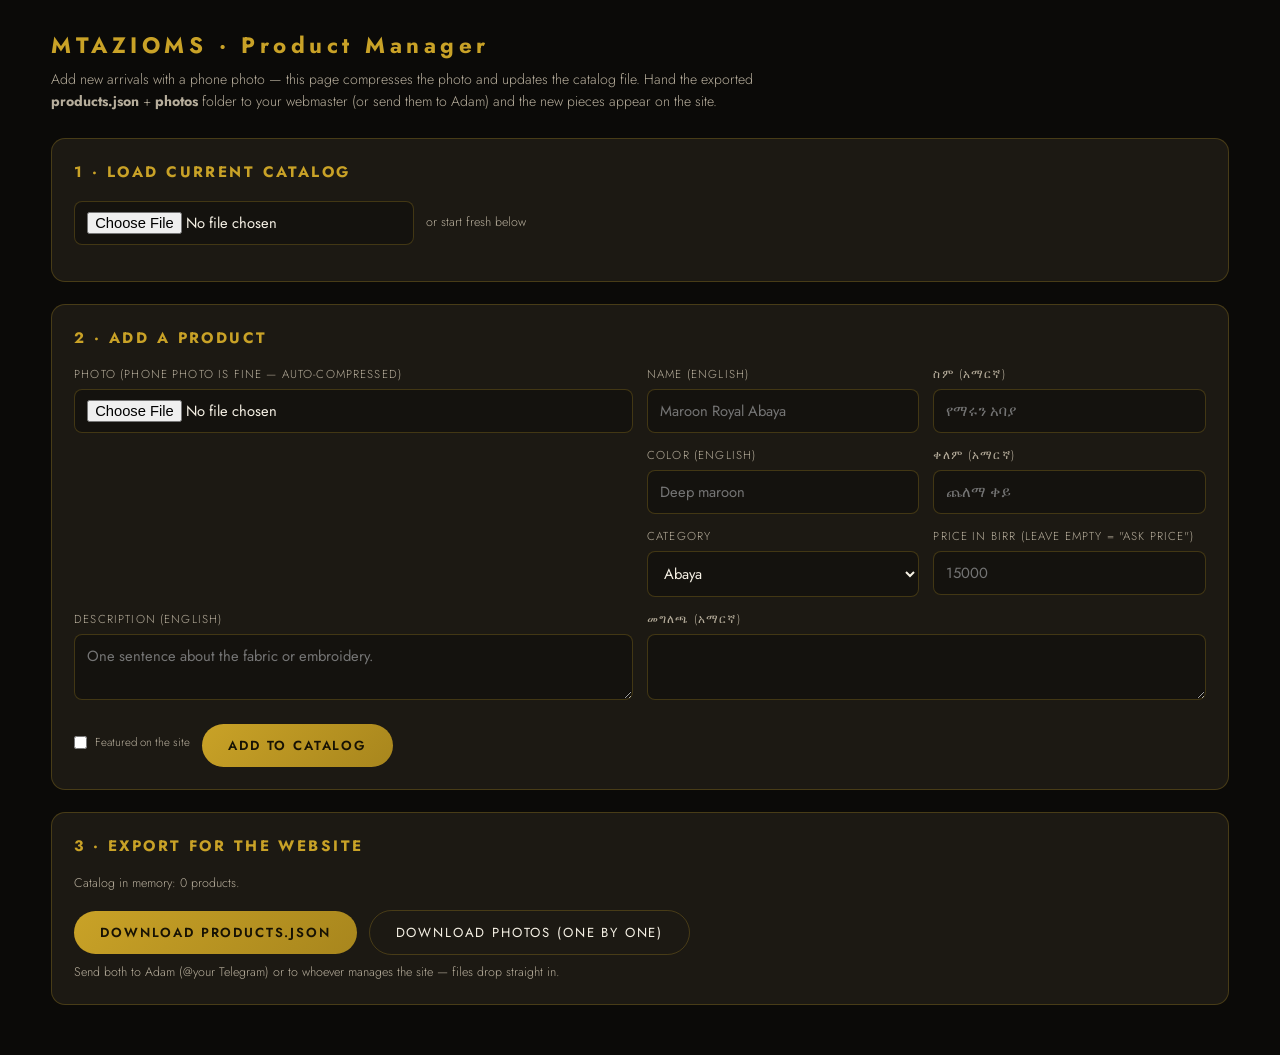
==== admin.html @ db23b422 "MTAZIOMS ABAYAS catalog: bilingual products, cart-to-WhatsApp, admin tool" ====
<!DOCTYPE html>
<html lang="en">
<head>
<meta charset="UTF-8">
<meta name="viewport" content="width=device-width, initial-scale=1.0">
<title>MTAZIOMS — Product Manager</title>
<meta name="robots" content="noindex,nofollow">
<link rel="icon" type="image/png" href="assets/img/favicon.png">
<link href="https://fonts.googleapis.com/css2?family=Jost:wght@300;400;500;600&display=swap" rel="stylesheet">
<style>
:root { --black:#0b0a08; --panel:#1c1913; --gold:#c9a227; --ivory:#f6f1e5; --dim:#b7ae9c; --line:rgba(201,162,39,.25); }
* { margin:0; padding:0; box-sizing:border-box; }
body { background:var(--black); color:var(--ivory); font-family:'Jost',sans-serif; font-weight:300; line-height:1.55; padding:28px 4%; }
h1 { font-size:1.4rem; letter-spacing:.2em; color:var(--gold); }
.sub { color:var(--dim); font-size:.88rem; margin:6px 0 26px; max-width:760px; }
.card { background:var(--panel); border:1px solid var(--line); border-radius:14px; padding:22px; margin-bottom:22px; }
h2 { font-size:.95rem; letter-spacing:.16em; text-transform:uppercase; color:var(--gold); margin-bottom:16px; }
.grid2 { display:grid; grid-template-columns:1fr 1fr; gap:14px; }
.grid4 { display:grid; grid-template-columns:repeat(4,1fr); gap:14px; }
label { display:block; font-size:.72rem; letter-spacing:.1em; text-transform:uppercase; color:var(--dim); margin-bottom:5px; }
input, select, textarea { width:100%; background:#14120e; border:1px solid var(--line); color:var(--ivory); padding:10px 12px; border-radius:8px; font-family:inherit; font-size:.92rem; outline:none; }
input:focus, select:focus, textarea:focus { border-color:var(--gold); }
.btn { display:inline-block; background:linear-gradient(135deg,var(--gold),#a8861d); color:#171204; font-weight:600; border:none; padding:12px 26px; border-radius:999px; font-family:inherit; font-size:.82rem; letter-spacing:.14em; text-transform:uppercase; cursor:pointer; }
.btn.ghost { background:none; border:1px solid var(--line); color:var(--ivory); font-weight:400; }
.btn:hover { filter:brightness(1.1); }
.row { display:flex; gap:12px; align-items:center; flex-wrap:wrap; margin-top:16px; }
.preview { width:96px; height:128px; object-fit:cover; border-radius:8px; border:1px solid var(--line); }
.list-item { display:grid; grid-template-columns:64px 1fr auto; gap:14px; align-items:center; padding:10px 0; border-bottom:1px solid rgba(201,162,39,.12); }
.list-item img { width:64px; height:84px; object-fit:cover; border-radius:6px; }
.small { font-size:.78rem; color:var(--dim); }
.status { font-size:.85rem; color:var(--gold); margin-left:12px; }
.hint { font-size:.78rem; color:var(--dim); margin-top:8px; }
@media (max-width:760px){ .grid2,.grid4{grid-template-columns:1fr;} }
</style>
</head>
<body>
<h1>MTAZIOMS · Product Manager</h1>
<p class="sub">Add new arrivals with a phone photo — this page compresses the photo and updates the catalog file.
Hand the exported <b>products.json</b> + <b>photos</b> folder to your webmaster (or send them to Adam) and the new pieces appear on the site.</p>

<div class="card">
  <h2>1 · Load current catalog</h2>
  <div class="row" style="margin-top:0">
    <input type="file" id="loadJson" accept=".json" style="max-width:340px">
    <span class="small" id="loadStatus">or start fresh below</span>
  </div>
  <div id="existList" style="margin-top:14px"></div>
</div>

<div class="card">
  <h2>2 · Add a product</h2>
  <div class="grid2">
    <div>
      <label>Photo (phone photo is fine — auto-compressed)</label>
      <input type="file" id="photo" accept="image/*">
      <div class="row"><img id="photoPrev" class="preview" hidden alt=""></div>
    </div>
    <div class="grid2" style="gap:14px">
      <div><label>Name (English)</label><input id="nameEn" placeholder="Maroon Royal Abaya"></div>
      <div><label>ስም (አማርኛ)</label><input id="nameAm" placeholder="የማሩን አባያ"></div>
      <div><label>Color (English)</label><input id="colorEn" placeholder="Deep maroon"></div>
      <div><label>ቀለም (አማርኛ)</label><input id="colorAm" placeholder="ጨለማ ቀይ"></div>
      <div><label>Category</label>
        <select id="category">
          <option value="abaya">Abaya</option>
          <option value="diriya">Diriya</option>
          <option value="mukhawir">Mukhawir</option>
          <option value="dresses">Dress</option>
          <option value="shoes">Shoes</option>
          <option value="accessory">Accessory</option>
        </select>
      </div>
      <div><label>Price in birr (leave empty = "ask price")</label><input id="price" type="number" min="0" placeholder="15000"></div>
    </div>
  </div>
  <div class="grid2" style="margin-top:14px">
    <div><label>Description (English)</label><textarea id="descEn" rows="2" placeholder="One sentence about the fabric or embroidery."></textarea></div>
    <div><label>መግለጫ (አማርኛ)</label><textarea id="descAm" rows="2"></textarea></div>
  </div>
  <div class="row">
    <label style="text-transform:none;letter-spacing:0;display:flex;gap:8px;align-items:center">
      <input type="checkbox" id="featured" style="width:auto"> Featured on the site
    </label>
    <button class="btn" id="addBtn">Add to catalog</button>
    <span class="status" id="addStatus"></span>
  </div>
</div>

<div class="card">
  <h2>3 · Export for the website</h2>
  <p class="small" id="expCount">Catalog in memory: 0 products.</p>
  <div class="row">
    <button class="btn" id="expJson">Download products.json</button>
    <button class="btn ghost" id="expPhotos">Download photos (one by one)</button>
  </div>
  <p class="hint">Send both to Adam (@your Telegram) or to whoever manages the site — files drop straight in.</p>
</div>

<script>
'use strict';
const S = { products: [], photos: {} }; // photos: id -> dataURL

const $ = (s) => document.querySelector(s);

$('#loadJson').addEventListener('change', async (e) => {
  const f = e.target.files[0];
  if (!f) return;
  const data = JSON.parse(await f.text());
  S.products = data.products || [];
  $('#loadStatus').textContent = `loaded ${S.products.length} products`;
  renderList();
  updateCount();
});

$('#photo').addEventListener('change', async (e) => {
  const f = e.target.files[0];
  if (!f) return;
  const dataUrl = await compress(f, 900, 0.82);
  $('#photoPrev').src = dataUrl;
  $('#photoPrev').hidden = false;
  $('#photoPrev').dataset.ready = '1';
});

function compress(file, maxW, q) {
  return new Promise((res, rej) => {
    const img = new Image();
    img.onload = () => {
      const scale = Math.min(1, maxW / img.width);
      const c = document.createElement('canvas');
      c.width = Math.round(img.width * scale);
      c.height = Math.round(img.height * scale);
      c.getContext('2d').drawImage(img, 0, 0, c.width, c.height);
      res(c.toDataURL('image/jpeg', q));
    };
    img.onerror = rej;
    img.src = URL.createObjectURL(file);
  });
}

$('#addBtn').addEventListener('click', () => {
  const nameEn = $('#nameEn').value.trim();
  if (!nameEn) { flash('#addStatus', 'Name (English) is required'); return; }
  if (!$('#photoPrev').dataset.ready) { flash('#addStatus', 'Choose a photo first'); return; }
  const id = nameEn.toLowerCase().replace(/[^a-z0-9]+/g, '-').replace(/^-|-$/g, '') + '-' + Date.now().toString(36);
  const priceRaw = $('#price').value.trim();
  const p = {
    id,
    name_en: nameEn,
    name_am: $('#nameAm').value.trim() || nameEn,
    category: $('#category').value,
    color_en: $('#colorEn').value.trim() || '',
    color_am: $('#colorAm').value.trim() || '',
    desc_en: $('#descEn').value.trim() || '',
    desc_am: $('#descAm').value.trim() || '',
    price: priceRaw === '' ? null : +priceRaw,
    img: `assets/img/${id}.jpg`,
    featured: $('#featured').checked,
    stock: true,
  };
  S.products.unshift(p);
  S.photos[id] = $('#photoPrev').src;
  // reset form
  ['#nameEn','#nameAm','#colorEn','#colorAm','#descEn','#descAm','#price'].forEach(s => { $(s).value = ''; });
  $('#featured').checked = false;
  $('#photoPrev').hidden = true;
  delete $('#photoPrev').dataset.ready;
  $('#photo').value = '';
  flash('#addStatus', `added "${nameEn}" ✓`);
  renderList();
  updateCount();
});

function renderList() {
  $('#existList').innerHTML = S.products.map((p) => `
    <div class="list-item">
      <img src="${S.photos[p.id] || p.img}" alt="" onerror="this.style.opacity=.25">
      <div>
        <b>${p.name_en}</b> <span class="small">· ${p.category} · ${p.price == null ? 'ask price' : p.price + ' birr'}</span><br>
        <span class="small">${p.name_am || ''}</span>
      </div>
      <button class="btn ghost" data-del="${p.id}">Remove</button>
    </div>`).join('');
  document.querySelectorAll('[data-del]').forEach((b) => b.addEventListener('click', () => {
    S.products = S.products.filter((p) => p.id !== b.dataset.del);
    renderList();
    updateCount();
  }));
}

function updateCount() { $('#expCount').textContent = `Catalog in memory: ${S.products.length} products.`; }
function flash(sel, msg) { $(sel).textContent = msg; setTimeout(() => { $(sel).textContent = ''; }, 3500); }

$('#expJson').addEventListener('click', () => {
  const out = JSON.stringify({ products: S.products }, null, 2);
  const a = document.createElement('a');
  a.href = URL.createObjectURL(new Blob([out], { type: 'application/json' }));
  a.download = 'products.json';
  a.click();
});

$('#expPhotos').addEventListener('click', () => {
  const ids = Object.keys(S.photos);
  if (!ids.length) { alert('No new photos to export.'); return; }
  ids.forEach((id, i) => {
    setTimeout(() => {
      const a = document.createElement('a');
      a.href = S.photos[id];
      a.download = `${id}.jpg`;
      a.click();
    }, i * 400);
  });
});
</script>
</body>
</html>
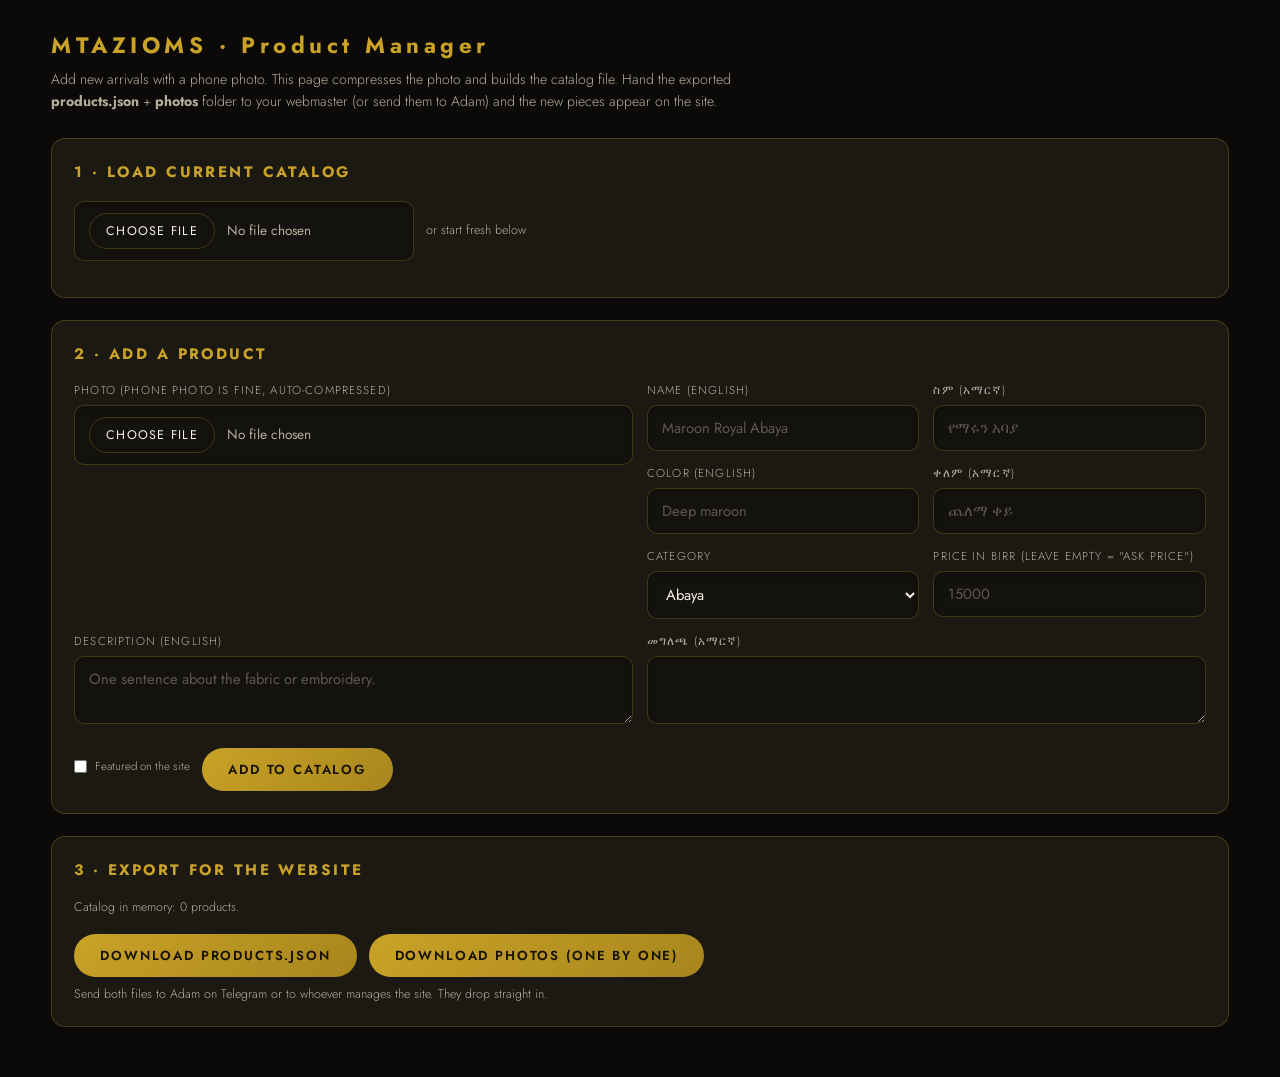
==== commit 0b823838: "De-AI copy sweep (zero em-dashes), premium form controls, brand icon buttons" ====
--- a/admin.html
+++ b/admin.html
@@ -3,7 +3,7 @@
 <head>
 <meta charset="UTF-8">
 <meta name="viewport" content="width=device-width, initial-scale=1.0">
-<title>MTAZIOMS — Product Manager</title>
+<title>MTAZIOMS · Product Manager</title>
 <meta name="robots" content="noindex,nofollow">
 <link rel="icon" type="image/png" href="assets/img/favicon.png">
 <link href="https://fonts.googleapis.com/css2?family=Jost:wght@300;400;500;600&display=swap" rel="stylesheet">
@@ -18,11 +18,18 @@
 .grid2 { display:grid; grid-template-columns:1fr 1fr; gap:14px; }
 .grid4 { display:grid; grid-template-columns:repeat(4,1fr); gap:14px; }
 label { display:block; font-size:.72rem; letter-spacing:.1em; text-transform:uppercase; color:var(--dim); margin-bottom:5px; }
-input, select, textarea { width:100%; background:#14120e; border:1px solid var(--line); color:var(--ivory); padding:10px 12px; border-radius:8px; font-family:inherit; font-size:.92rem; outline:none; }
-input:focus, select:focus, textarea:focus { border-color:var(--gold); }
-.btn { display:inline-block; background:linear-gradient(135deg,var(--gold),#a8861d); color:#171204; font-weight:600; border:none; padding:12px 26px; border-radius:999px; font-family:inherit; font-size:.82rem; letter-spacing:.14em; text-transform:uppercase; cursor:pointer; }
-.btn.ghost { background:none; border:1px solid var(--line); color:var(--ivory); font-weight:400; }
-.btn:hover { filter:brightness(1.1); }
+input, select, textarea { width:100%; background:#14120e; border:1px solid var(--line); color:var(--ivory); padding:11px 14px; border-radius:10px; font-family:inherit; font-size:.92rem; outline:none; caret-color:var(--gold); box-shadow:inset 0 2px 4px rgba(0,0,0,.25); transition:border-color .3s, box-shadow .3s, background .3s; }
+input::placeholder, textarea::placeholder { color:rgba(183,174,156,.45); }
+input:hover, select:hover, textarea:hover { border-color:rgba(201,162,39,.45); }
+input:focus, select:focus, textarea:focus { border-color:var(--gold); box-shadow:inset 0 2px 4px rgba(0,0,0,.25), 0 0 0 3px rgba(201,162,39,.12); background:#17140f; }
+input[type=file] { color:var(--dim); font-size:.85rem; }
+input[type=file]::file-selector-button { background:none; border:1px solid var(--line); color:var(--ivory); padding:8px 16px; border-radius:999px; font-family:inherit; font-size:.78rem; letter-spacing:.1em; text-transform:uppercase; cursor:pointer; margin-right:12px; transition:border-color .3s, color .3s; }
+input[type=file]::file-selector-button:hover { border-color:var(--gold); color:var(--gold-soft); }
+input[type=checkbox] { accent-color:var(--gold); width:auto; box-shadow:none; }
+.btn { display:inline-block; background:linear-gradient(135deg,var(--gold),#a8861d); color:#171204; font-weight:600; border:none; padding:12px 26px; border-radius:999px; font-family:inherit; font-size:.82rem; letter-spacing:.14em; text-transform:uppercase; cursor:pointer; transition:transform .4s cubic-bezier(.32,.72,0,1), box-shadow .4s cubic-bezier(.32,.72,0,1), filter .3s; }
+.btn:hover { filter:brightness(1.08); transform:translateY(-1px); box-shadow:0 10px 26px -12px rgba(201,162,39,.55); }
+.btn:active { transform:scale(.97); }
+.btn:focus-visible, input:focus-visible, select:focus-visible, textarea:focus-visible { outline:2px solid var(--gold); outline-offset:2px; }
 .row { display:flex; gap:12px; align-items:center; flex-wrap:wrap; margin-top:16px; }
 .preview { width:96px; height:128px; object-fit:cover; border-radius:8px; border:1px solid var(--line); }
 .list-item { display:grid; grid-template-columns:64px 1fr auto; gap:14px; align-items:center; padding:10px 0; border-bottom:1px solid rgba(201,162,39,.12); }
@@ -35,7 +42,7 @@
 </head>
 <body>
 <h1>MTAZIOMS · Product Manager</h1>
-<p class="sub">Add new arrivals with a phone photo — this page compresses the photo and updates the catalog file.
+<p class="sub">Add new arrivals with a phone photo. This page compresses the photo and builds the catalog file.
 Hand the exported <b>products.json</b> + <b>photos</b> folder to your webmaster (or send them to Adam) and the new pieces appear on the site.</p>
 
 <div class="card">
@@ -51,7 +58,7 @@
   <h2>2 · Add a product</h2>
   <div class="grid2">
     <div>
-      <label>Photo (phone photo is fine — auto-compressed)</label>
+      <label>Photo (phone photo is fine, auto-compressed)</label>
       <input type="file" id="photo" accept="image/*">
       <div class="row"><img id="photoPrev" class="preview" hidden alt=""></div>
     </div>
@@ -93,7 +100,7 @@
     <button class="btn" id="expJson">Download products.json</button>
     <button class="btn ghost" id="expPhotos">Download photos (one by one)</button>
   </div>
-  <p class="hint">Send both to Adam (@your Telegram) or to whoever manages the site — files drop straight in.</p>
+  <p class="hint">Send both files to Adam on Telegram or to whoever manages the site. They drop straight in.</p>
 </div>
 
 <script>
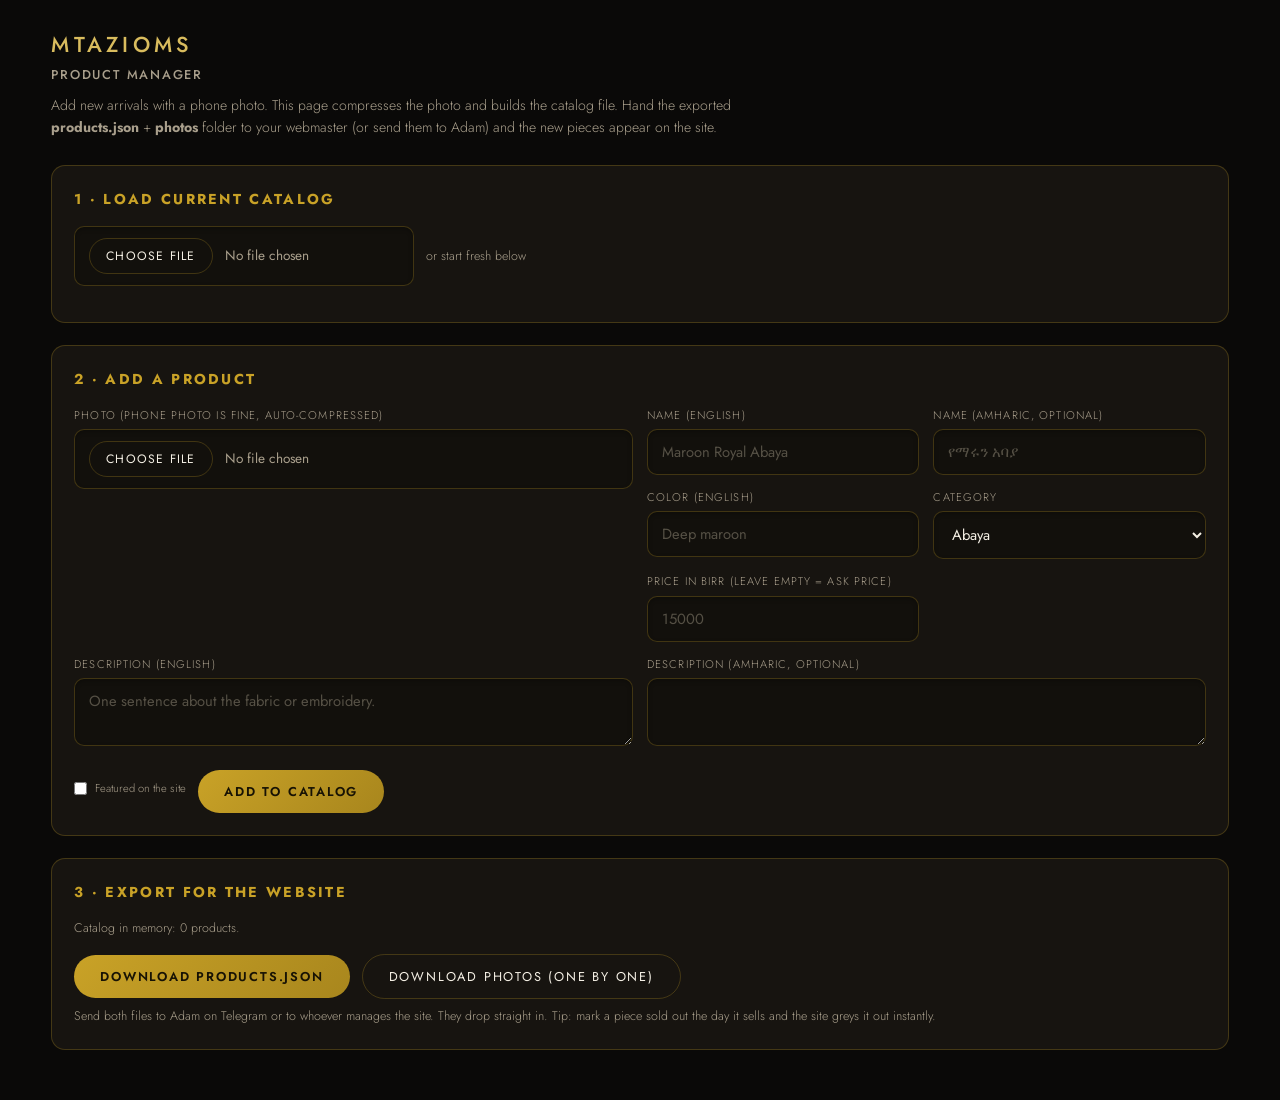
==== commit c2499e0f: "Features pass: favorites, sold-out state, qty stepper, size guide, floating WhatsApp, quick-view nav" ====
--- a/admin.html
+++ b/admin.html
@@ -8,40 +8,42 @@
 <link rel="icon" type="image/png" href="assets/img/favicon.png">
 <link href="https://fonts.googleapis.com/css2?family=Jost:wght@300;400;500;600&display=swap" rel="stylesheet">
 <style>
-:root { --black:#0b0a08; --panel:#1c1913; --gold:#c9a227; --ivory:#f6f1e5; --dim:#b7ae9c; --line:rgba(201,162,39,.25); }
+:root { --black:#0a0908; --panel:#171410; --gold:#c9a227; --gold-soft:#d9bc5e; --ivory:#f4efe4; --dim:#a99f8c; --line:rgba(201,162,39,.25); }
 * { margin:0; padding:0; box-sizing:border-box; }
 body { background:var(--black); color:var(--ivory); font-family:'Jost',sans-serif; font-weight:300; line-height:1.55; padding:28px 4%; }
-h1 { font-size:1.4rem; letter-spacing:.2em; color:var(--gold); }
-.sub { color:var(--dim); font-size:.88rem; margin:6px 0 26px; max-width:760px; }
+h1 { font-size:1.35rem; letter-spacing:.2em; color:var(--gold-soft); font-weight:500; }
+h1 span { color:var(--dim); font-size:.8rem; letter-spacing:.14em; display:block; margin-top:4px; text-transform:uppercase; }
+.sub { color:var(--dim); font-size:.88rem; margin:10px 0 26px; max-width:760px; }
 .card { background:var(--panel); border:1px solid var(--line); border-radius:14px; padding:22px; margin-bottom:22px; }
-h2 { font-size:.95rem; letter-spacing:.16em; text-transform:uppercase; color:var(--gold); margin-bottom:16px; }
+h2 { font-size:.9rem; letter-spacing:.16em; text-transform:uppercase; color:var(--gold); margin-bottom:16px; }
 .grid2 { display:grid; grid-template-columns:1fr 1fr; gap:14px; }
 .grid4 { display:grid; grid-template-columns:repeat(4,1fr); gap:14px; }
-label { display:block; font-size:.72rem; letter-spacing:.1em; text-transform:uppercase; color:var(--dim); margin-bottom:5px; }
-input, select, textarea { width:100%; background:#14120e; border:1px solid var(--line); color:var(--ivory); padding:11px 14px; border-radius:10px; font-family:inherit; font-size:.92rem; outline:none; caret-color:var(--gold); box-shadow:inset 0 2px 4px rgba(0,0,0,.25); transition:border-color .3s, box-shadow .3s, background .3s; }
-input::placeholder, textarea::placeholder { color:rgba(183,174,156,.45); }
+label { display:block; font-size:.7rem; letter-spacing:.1em; text-transform:uppercase; color:var(--dim); margin-bottom:5px; }
+input, select, textarea { width:100%; background:#12100c; border:1px solid var(--line); color:var(--ivory); padding:11px 14px; border-radius:10px; font-family:inherit; font-size:.92rem; outline:none; caret-color:var(--gold); box-shadow:inset 0 2px 4px rgba(0,0,0,.25); transition:border-color .3s, box-shadow .3s, background .3s; }
+input::placeholder, textarea::placeholder { color:rgba(169,159,140,.45); }
 input:hover, select:hover, textarea:hover { border-color:rgba(201,162,39,.45); }
-input:focus, select:focus, textarea:focus { border-color:var(--gold); box-shadow:inset 0 2px 4px rgba(0,0,0,.25), 0 0 0 3px rgba(201,162,39,.12); background:#17140f; }
+input:focus, select:focus, textarea:focus { border-color:var(--gold); box-shadow:inset 0 2px 4px rgba(0,0,0,.25), 0 0 0 3px rgba(201,162,39,.12); background:#151210; }
 input[type=file] { color:var(--dim); font-size:.85rem; }
-input[type=file]::file-selector-button { background:none; border:1px solid var(--line); color:var(--ivory); padding:8px 16px; border-radius:999px; font-family:inherit; font-size:.78rem; letter-spacing:.1em; text-transform:uppercase; cursor:pointer; margin-right:12px; transition:border-color .3s, color .3s; }
+input[type=file]::file-selector-button { background:none; border:1px solid var(--line); color:var(--ivory); padding:8px 16px; border-radius:999px; font-family:inherit; font-size:.76rem; letter-spacing:.1em; text-transform:uppercase; cursor:pointer; margin-right:12px; transition:border-color .3s, color .3s; }
 input[type=file]::file-selector-button:hover { border-color:var(--gold); color:var(--gold-soft); }
 input[type=checkbox] { accent-color:var(--gold); width:auto; box-shadow:none; }
-.btn { display:inline-block; background:linear-gradient(135deg,var(--gold),#a8861d); color:#171204; font-weight:600; border:none; padding:12px 26px; border-radius:999px; font-family:inherit; font-size:.82rem; letter-spacing:.14em; text-transform:uppercase; cursor:pointer; transition:transform .4s cubic-bezier(.32,.72,0,1), box-shadow .4s cubic-bezier(.32,.72,0,1), filter .3s; }
+.btn { display:inline-block; background:linear-gradient(135deg,var(--gold),#a8861d); color:#171204; font-weight:600; border:none; padding:12px 26px; border-radius:999px; font-family:inherit; font-size:.8rem; letter-spacing:.14em; text-transform:uppercase; cursor:pointer; transition:transform .4s cubic-bezier(.32,.72,0,1), box-shadow .4s cubic-bezier(.32,.72,0,1), filter .3s; }
 .btn:hover { filter:brightness(1.08); transform:translateY(-1px); box-shadow:0 10px 26px -12px rgba(201,162,39,.55); }
 .btn:active { transform:scale(.97); }
+.btn.ghost { background:none; border:1px solid var(--line); color:var(--ivory); font-weight:400; }
 .btn:focus-visible, input:focus-visible, select:focus-visible, textarea:focus-visible { outline:2px solid var(--gold); outline-offset:2px; }
 .row { display:flex; gap:12px; align-items:center; flex-wrap:wrap; margin-top:16px; }
 .preview { width:96px; height:128px; object-fit:cover; border-radius:8px; border:1px solid var(--line); }
 .list-item { display:grid; grid-template-columns:64px 1fr auto; gap:14px; align-items:center; padding:10px 0; border-bottom:1px solid rgba(201,162,39,.12); }
 .list-item img { width:64px; height:84px; object-fit:cover; border-radius:6px; }
 .small { font-size:.78rem; color:var(--dim); }
-.status { font-size:.85rem; color:var(--gold); margin-left:12px; }
+.status { font-size:.85rem; color:var(--gold-soft); margin-left:12px; }
 .hint { font-size:.78rem; color:var(--dim); margin-top:8px; }
 @media (max-width:760px){ .grid2,.grid4{grid-template-columns:1fr;} }
 </style>
 </head>
 <body>
-<h1>MTAZIOMS · Product Manager</h1>
+<h1>MTAZIOMS <span>Product Manager</span></h1>
 <p class="sub">Add new arrivals with a phone photo. This page compresses the photo and builds the catalog file.
 Hand the exported <b>products.json</b> + <b>photos</b> folder to your webmaster (or send them to Adam) and the new pieces appear on the site.</p>
 
@@ -64,9 +66,8 @@
     </div>
     <div class="grid2" style="gap:14px">
       <div><label>Name (English)</label><input id="nameEn" placeholder="Maroon Royal Abaya"></div>
-      <div><label>ስም (አማርኛ)</label><input id="nameAm" placeholder="የማሩን አባያ"></div>
+      <div><label>Name (Amharic, optional)</label><input id="nameAm" placeholder="የማሩን አባያ"></div>
       <div><label>Color (English)</label><input id="colorEn" placeholder="Deep maroon"></div>
-      <div><label>ቀለም (አማርኛ)</label><input id="colorAm" placeholder="ጨለማ ቀይ"></div>
       <div><label>Category</label>
         <select id="category">
           <option value="abaya">Abaya</option>
@@ -77,12 +78,12 @@
           <option value="accessory">Accessory</option>
         </select>
       </div>
-      <div><label>Price in birr (leave empty = "ask price")</label><input id="price" type="number" min="0" placeholder="15000"></div>
+      <div><label>Price in birr (leave empty = ask price)</label><input id="price" type="number" min="0" placeholder="15000"></div>
     </div>
   </div>
   <div class="grid2" style="margin-top:14px">
     <div><label>Description (English)</label><textarea id="descEn" rows="2" placeholder="One sentence about the fabric or embroidery."></textarea></div>
-    <div><label>መግለጫ (አማርኛ)</label><textarea id="descAm" rows="2"></textarea></div>
+    <div><label>Description (Amharic, optional)</label><textarea id="descAm" rows="2"></textarea></div>
   </div>
   <div class="row">
     <label style="text-transform:none;letter-spacing:0;display:flex;gap:8px;align-items:center">
@@ -100,123 +101,137 @@
     <button class="btn" id="expJson">Download products.json</button>
     <button class="btn ghost" id="expPhotos">Download photos (one by one)</button>
   </div>
-  <p class="hint">Send both files to Adam on Telegram or to whoever manages the site. They drop straight in.</p>
+  <p class="hint">Send both files to Adam on Telegram or to whoever manages the site. They drop straight in. Tip: mark a piece sold out the day it sells and the site greys it out instantly.</p>
 </div>
 
 <script>
 'use strict';
-const S = { products: [], photos: {} }; // photos: id -> dataURL
-
+/* Admin keeps the same products.json contract as before. Amharic fields are optional extras. */
 const $ = (s) => document.querySelector(s);
+let catalog = { settings: {}, categories: [
+  {id:'abaya',en:'Abaya'},{id:'diriya',en:'Diriya'},{id:'mukhawir',en:'Mukhawir'},
+  {id:'dresses',en:'Dress'},{id:'shoes',en:'Shoes'},{id:'accessory',en:'Accessory'}
+], products: [] };
+let photoData = {};
 
 $('#loadJson').addEventListener('change', async (e) => {
   const f = e.target.files[0];
   if (!f) return;
-  const data = JSON.parse(await f.text());
-  S.products = data.products || [];
-  $('#loadStatus').textContent = `loaded ${S.products.length} products`;
-  renderList();
-  updateCount();
-});
-
-$('#photo').addEventListener('change', async (e) => {
-  const f = e.target.files[0];
+  try {
+    catalog = JSON.parse(await f.text());
+    $('#loadStatus').textContent = `Loaded ${catalog.products.length} products.`;
+    renderList();
+    updateCount();
+  } catch (err) {
+    $('#loadStatus').textContent = 'Could not read that file. Is it products.json?';
+  }
+});
+
+$('#photo').addEventListener('change', () => {
+  const f = $('#photo').files[0];
   if (!f) return;
-  const dataUrl = await compress(f, 900, 0.82);
-  $('#photoPrev').src = dataUrl;
-  $('#photoPrev').hidden = false;
-  $('#photoPrev').dataset.ready = '1';
-});
-
-function compress(file, maxW, q) {
-  return new Promise((res, rej) => {
-    const img = new Image();
-    img.onload = () => {
-      const scale = Math.min(1, maxW / img.width);
-      const c = document.createElement('canvas');
-      c.width = Math.round(img.width * scale);
-      c.height = Math.round(img.height * scale);
-      c.getContext('2d').drawImage(img, 0, 0, c.width, c.height);
-      res(c.toDataURL('image/jpeg', q));
-    };
-    img.onerror = rej;
-    img.src = URL.createObjectURL(file);
-  });
-}
+  const img = new Image();
+  img.onload = () => {
+    const maxW = 800;
+    const scale = Math.min(1, maxW / img.width);
+    const canvas = document.createElement('canvas');
+    canvas.width = Math.round(img.width * scale);
+    canvas.height = Math.round(img.height * scale);
+    canvas.getContext('2d').drawImage(img, 0, 0, canvas.width, canvas.height);
+    photoData.pending = canvas.toDataURL('image/jpeg', 0.85);
+    const prev = $('#photoPrev');
+    prev.src = photoData.pending;
+    prev.hidden = false;
+  };
+  img.src = URL.createObjectURL(f);
+});
 
 $('#addBtn').addEventListener('click', () => {
   const nameEn = $('#nameEn').value.trim();
-  if (!nameEn) { flash('#addStatus', 'Name (English) is required'); return; }
-  if (!$('#photoPrev').dataset.ready) { flash('#addStatus', 'Choose a photo first'); return; }
-  const id = nameEn.toLowerCase().replace(/[^a-z0-9]+/g, '-').replace(/^-|-$/g, '') + '-' + Date.now().toString(36);
+  if (!nameEn) { $('#addStatus').textContent = 'Name is required.'; return; }
+  if (!photoData.pending) { $('#addStatus').textContent = 'Add a photo first.'; return; }
+  const id = 'p' + Date.now();
   const priceRaw = $('#price').value.trim();
-  const p = {
+  const product = {
     id,
     name_en: nameEn,
     name_am: $('#nameAm').value.trim() || nameEn,
     category: $('#category').value,
     color_en: $('#colorEn').value.trim() || '',
-    color_am: $('#colorAm').value.trim() || '',
+    color_am: $('#colorEn').value.trim() || '',
     desc_en: $('#descEn').value.trim() || '',
     desc_am: $('#descAm').value.trim() || '',
-    price: priceRaw === '' ? null : +priceRaw,
+    price: priceRaw === '' ? null : Number(priceRaw),
     img: `assets/img/${id}.jpg`,
     featured: $('#featured').checked,
     stock: true,
   };
-  S.products.unshift(p);
-  S.photos[id] = $('#photoPrev').src;
-  // reset form
-  ['#nameEn','#nameAm','#colorEn','#colorAm','#descEn','#descAm','#price'].forEach(s => { $(s).value = ''; });
+  catalog.products.unshift(product);
+  photoData[product.img] = photoData.pending;
+  delete photoData.pending;
+  $('#photoPrev').hidden = true;
+  $('#photoPrev').src = '';
+  $('#photo').value = '';
+  ['nameEn','nameAm','colorEn','descEn','descAm','price'].forEach((x) => $('#' + x).value = '');
   $('#featured').checked = false;
-  $('#photoPrev').hidden = true;
-  delete $('#photoPrev').dataset.ready;
-  $('#photo').value = '';
-  flash('#addStatus', `added "${nameEn}" ✓`);
+  $('#addStatus').textContent = `Added "${nameEn}".`;
   renderList();
   updateCount();
 });
 
 function renderList() {
-  $('#existList').innerHTML = S.products.map((p) => `
+  $('#existList').innerHTML = catalog.products.map((p) => `
     <div class="list-item">
-      <img src="${S.photos[p.id] || p.img}" alt="" onerror="this.style.opacity=.25">
+      ${photoData[p.img] ? `<img src="${photoData[p.img]}" alt="">` : `<img src="${p.img}" alt="" onerror="this.style.visibility='hidden'">`}
       <div>
-        <b>${p.name_en}</b> <span class="small">· ${p.category} · ${p.price == null ? 'ask price' : p.price + ' birr'}</span><br>
-        <span class="small">${p.name_am || ''}</span>
+        <div class="small" style="color:var(--ivory)">${p.name_en}</div>
+        <div class="small">${p.category}${p.price != null ? ' · ' + p.price.toLocaleString() + ' birr' : ' · ask price'}${p.stock === false || p.stock === 'sold-out' ? ' · <b style="color:#f0a294">sold out</b>' : ''}</div>
       </div>
-      <button class="btn ghost" data-del="${p.id}">Remove</button>
+      <div style="display:flex;gap:8px;flex-wrap:wrap;justify-content:flex-end">
+        <button class="btn ghost" data-stock="${p.id}" style="padding:7px 14px;font-size:.68rem">${p.stock === false || p.stock === 'sold-out' ? 'Mark in stock' : 'Mark sold out'}</button>
+        <button class="btn ghost" data-del="${p.id}" style="padding:7px 14px;font-size:.68rem">Remove</button>
+      </div>
     </div>`).join('');
   document.querySelectorAll('[data-del]').forEach((b) => b.addEventListener('click', () => {
-    S.products = S.products.filter((p) => p.id !== b.dataset.del);
+    catalog.products = catalog.products.filter((p) => p.id !== b.dataset.del);
+    delete photoData[`assets/img/${b.dataset.del}.jpg`];
     renderList();
     updateCount();
   }));
+  document.querySelectorAll('[data-stock]').forEach((b) => b.addEventListener('click', () => {
+    const p = catalog.products.find((x) => x.id === b.dataset.stock);
+    if (!p) return;
+    p.stock = (p.stock === false || p.stock === 'sold-out') ? true : false;
+    renderList();
+  }));
 }
 
-function updateCount() { $('#expCount').textContent = `Catalog in memory: ${S.products.length} products.`; }
-function flash(sel, msg) { $(sel).textContent = msg; setTimeout(() => { $(sel).textContent = ''; }, 3500); }
+function updateCount() {
+  $('#expCount').textContent = `Catalog in memory: ${catalog.products.length} products.`;
+}
 
 $('#expJson').addEventListener('click', () => {
-  const out = JSON.stringify({ products: S.products }, null, 2);
+  const blob = new Blob([JSON.stringify(catalog, null, 2)], { type: 'application/json' });
   const a = document.createElement('a');
-  a.href = URL.createObjectURL(new Blob([out], { type: 'application/json' }));
+  a.href = URL.createObjectURL(blob);
   a.download = 'products.json';
   a.click();
 });
 
 $('#expPhotos').addEventListener('click', () => {
-  const ids = Object.keys(S.photos);
-  if (!ids.length) { alert('No new photos to export.'); return; }
-  ids.forEach((id, i) => {
+  const entries = Object.entries(photoData);
+  if (!entries.length) { $('#addStatus').textContent = 'No new photos to download.'; return; }
+  entries.forEach(([name, dataUrl], i) => {
     setTimeout(() => {
       const a = document.createElement('a');
-      a.href = S.photos[id];
-      a.download = `${id}.jpg`;
+      a.href = dataUrl;
+      a.download = name.split('/').pop();
       a.click();
     }, i * 400);
   });
 });
+
+updateCount();
 </script>
 </body>
 </html>
